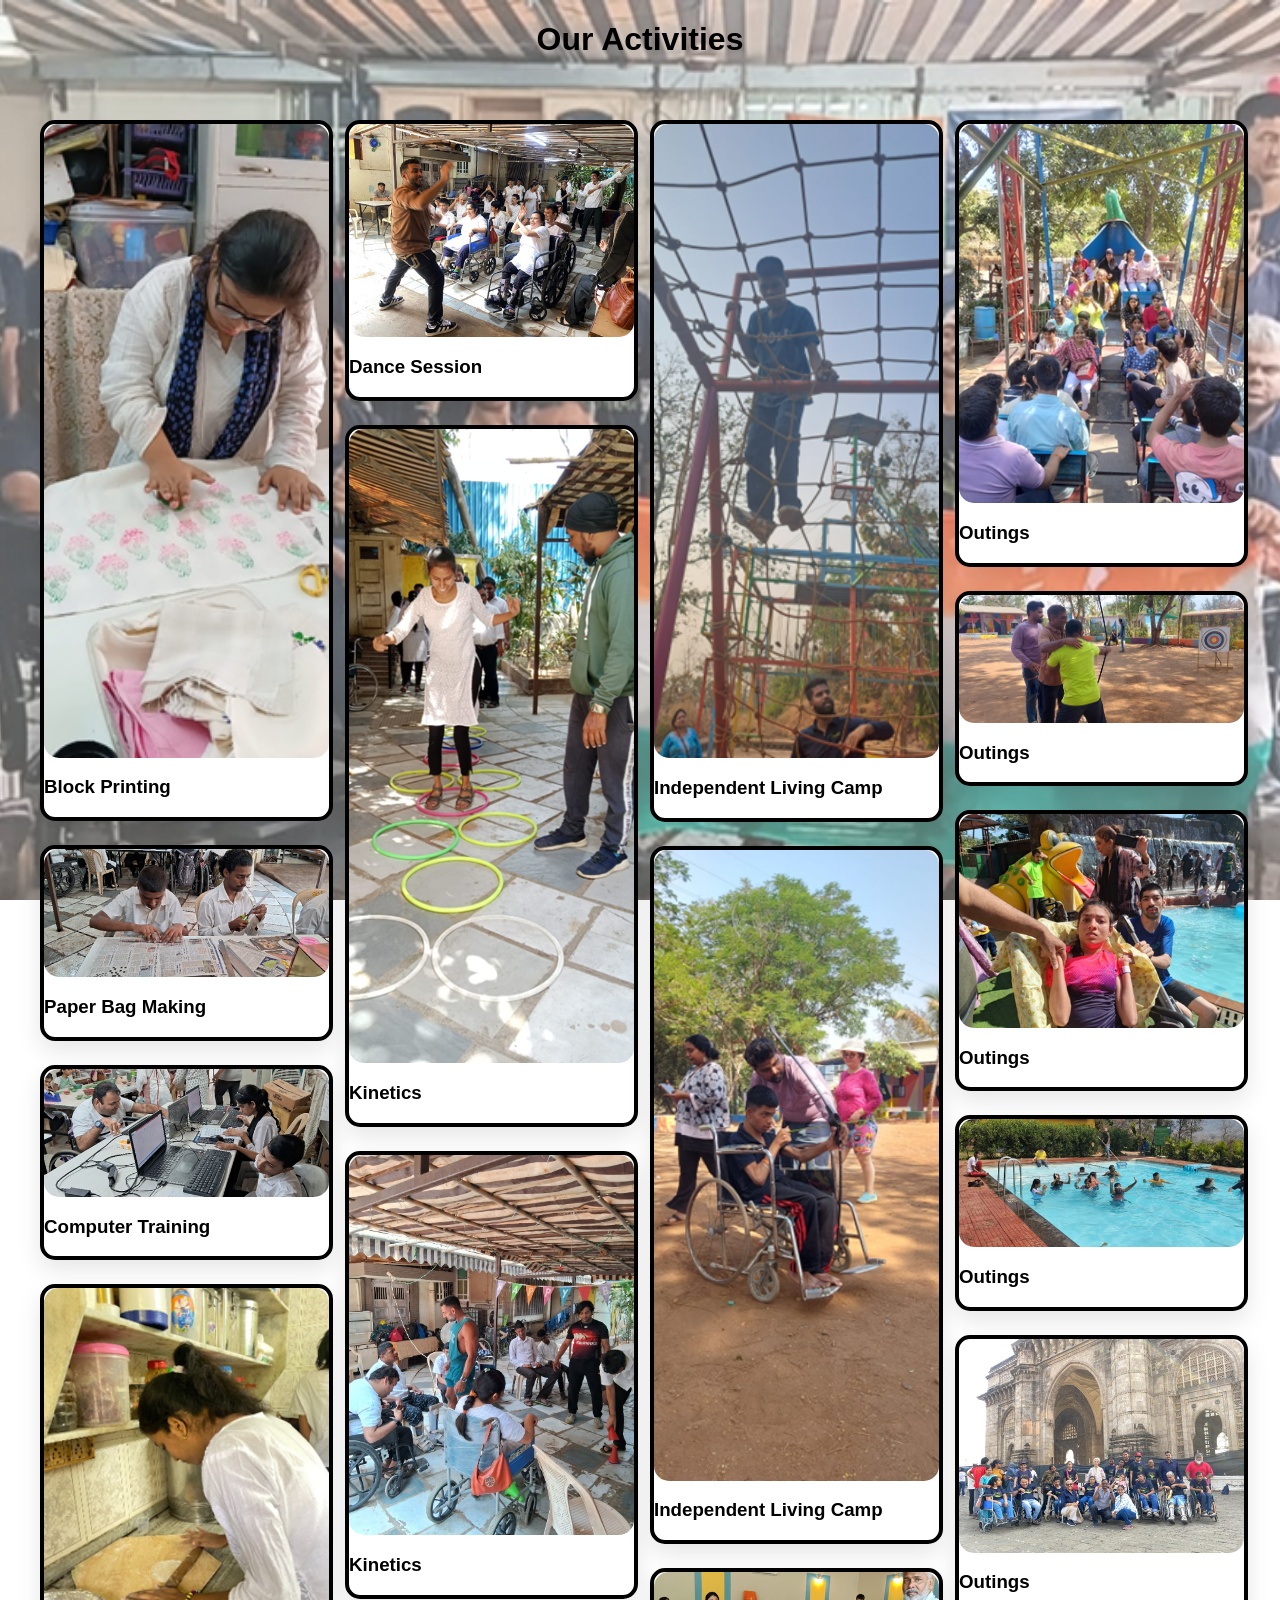
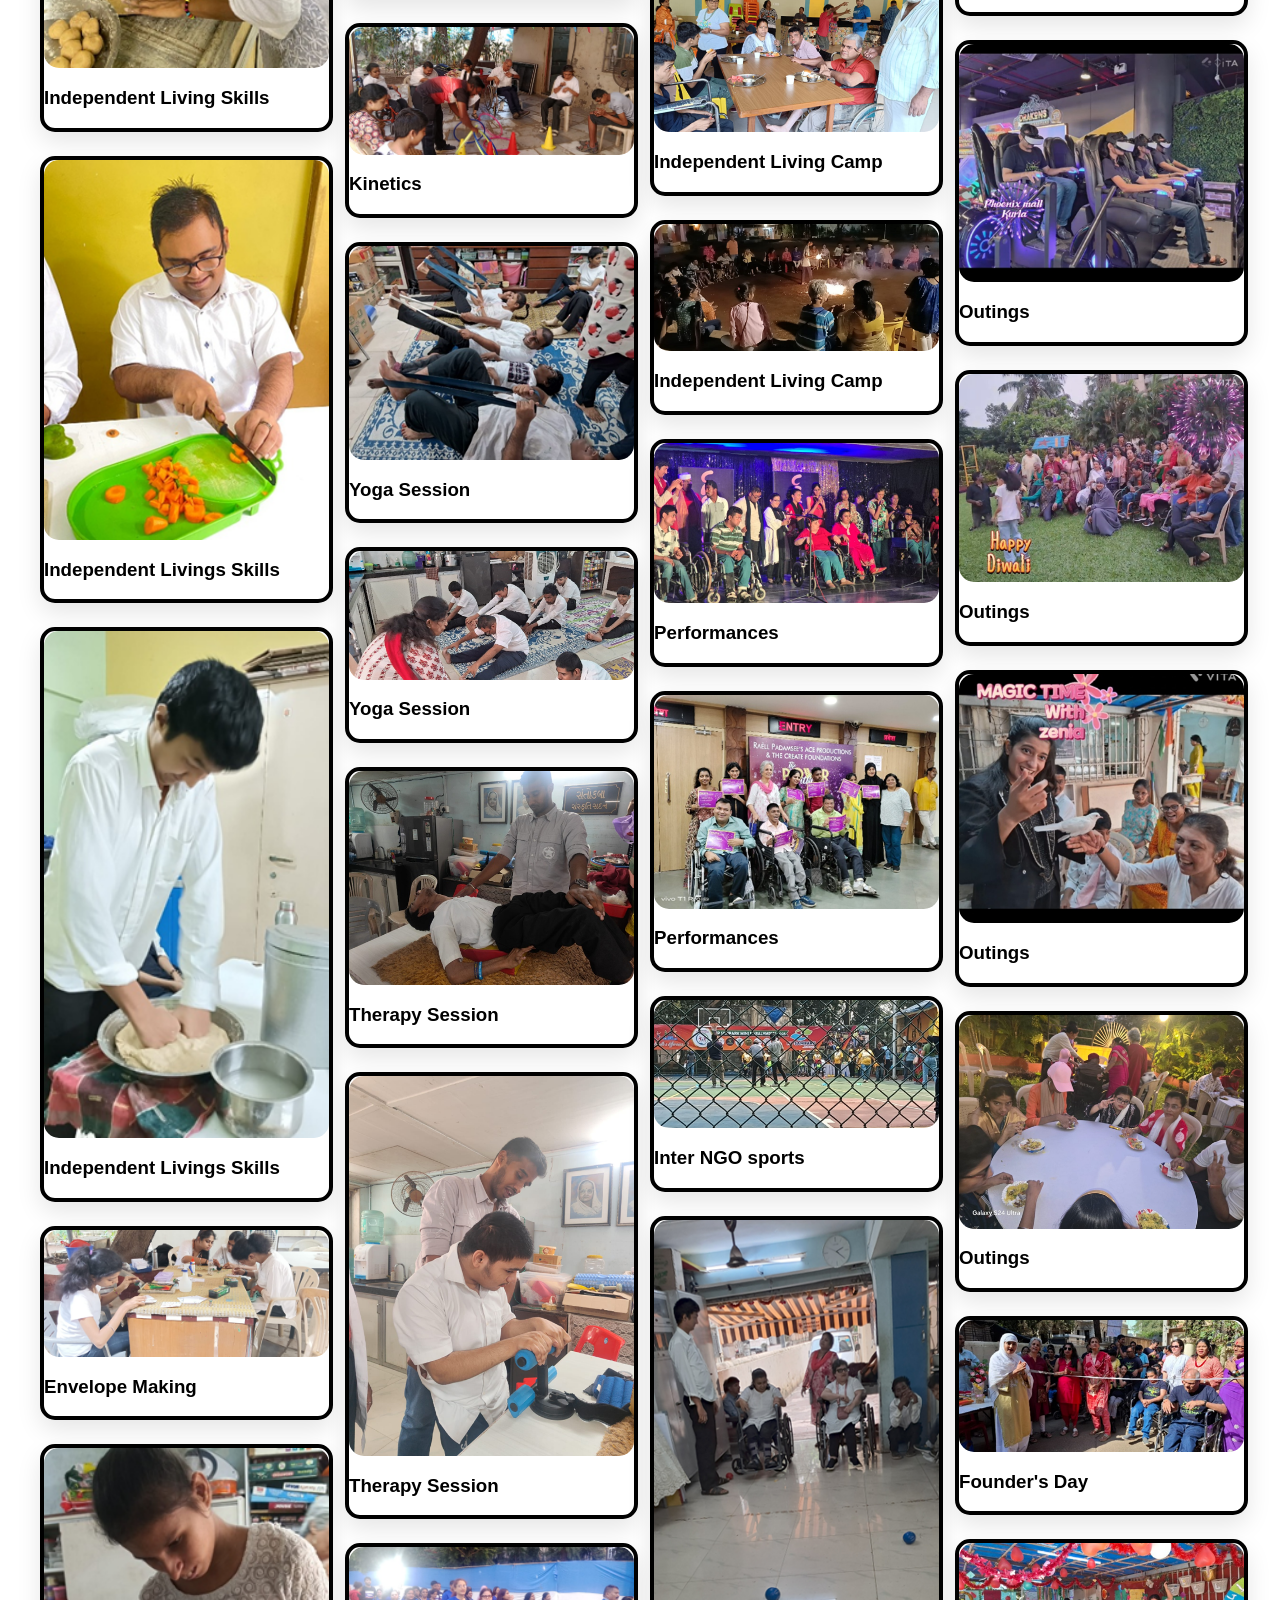
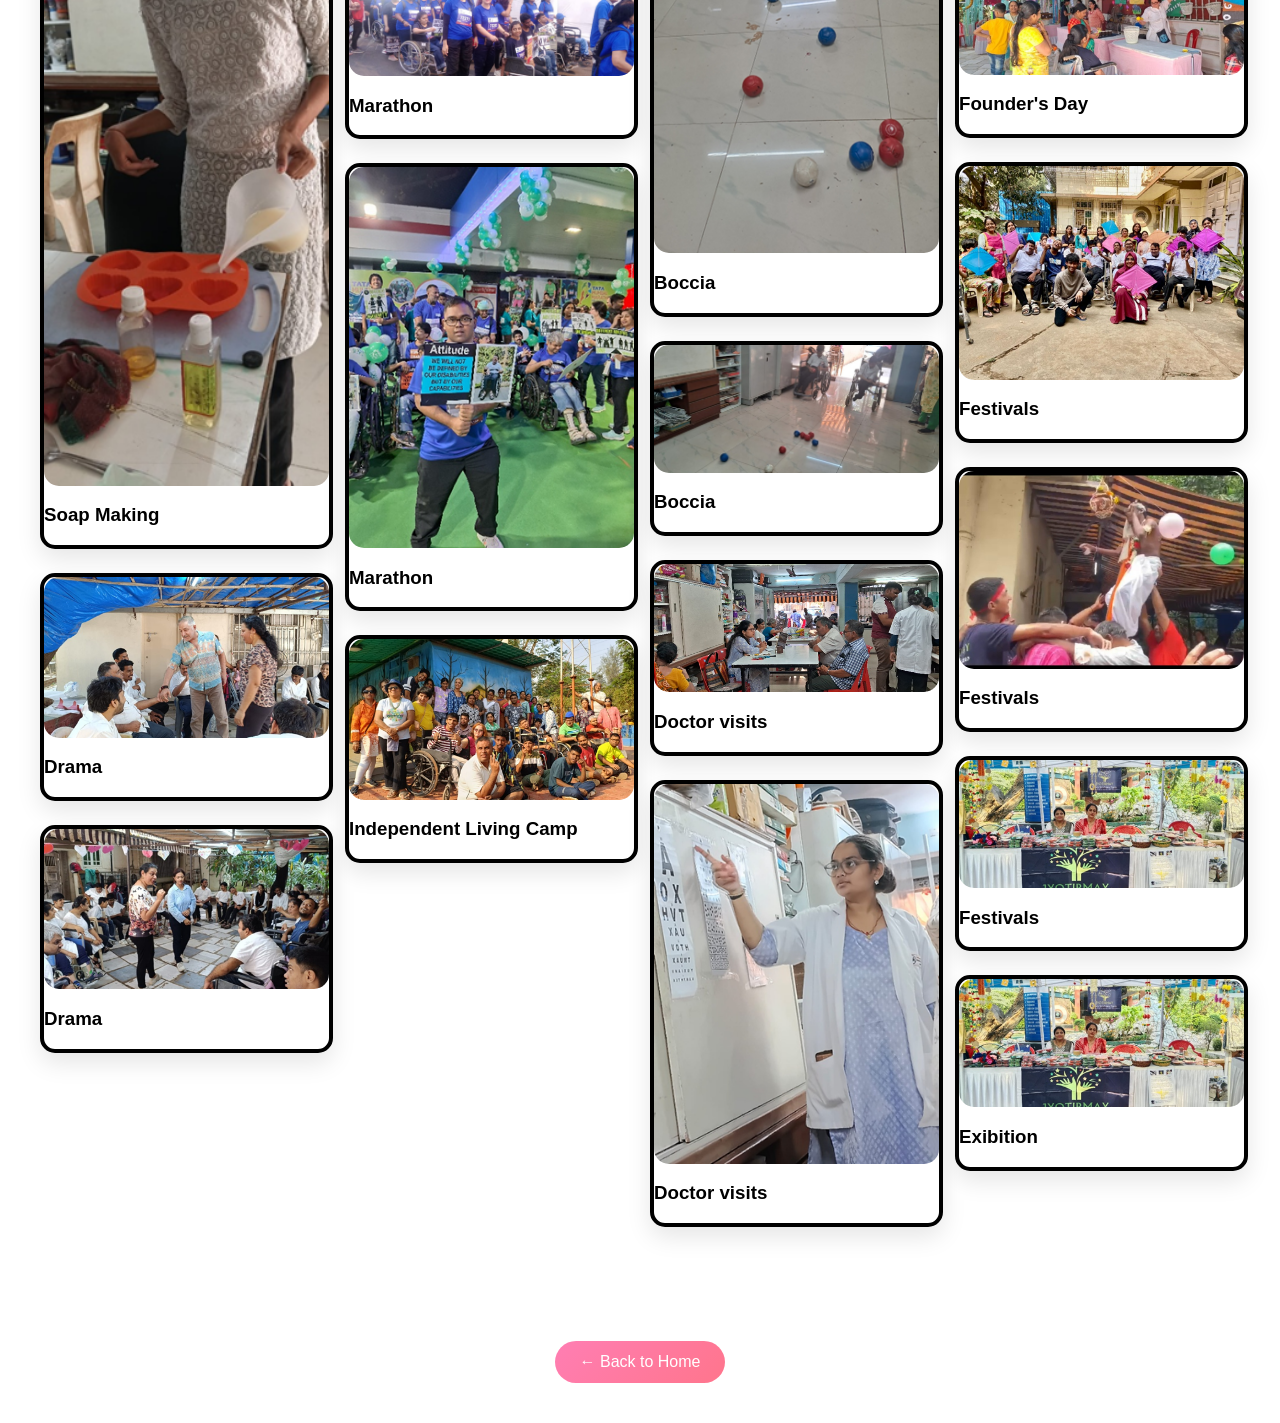
==== gallery.html @ e5c6fc70 "first commit" ====
<!DOCTYPE html>
<html>
<head>
  <title>Gallery - Jyotirmay</title>
  <link rel="stylesheet" href="style.css">
</head>

<body>

<h1 style="text-align:center;">Our Activities</h1>

<div class="gallery">

  <div class="gallery-card">
    <img src="images/img1.png">
    <h3>Block Printing</h3>
  </div>

  <div class="gallery-card">
    <img src="images/img2.png">
    <h3>Paper Bag Making</h3>
  </div>

  <div class="gallery-card">
    <img src="images/img3.png">
    <h3>Computer Training</h3>
  </div>

  <div class="gallery-card">
    <img src="images/img4.png">
    <h3>Independent Living Skills</h3>
  </div>

  <div class="gallery-card">
    <img src="images/img5.png">
    <h3>Independent Livings Skills</h3>
  </div>

  <div class="gallery-card">
    <img src="images/img6.png">
    <h3>Independent Livings Skills</h3>
  </div>
   <div class="gallery-card">
    <img src="images/img7.png">
    <h3>Envelope Making</h3>
  </div>
   <div class="gallery-card">
    <img src="images/img8.png">
    <h3>Soap Making</h3>
  </div>
   <div class="gallery-card">
    <img src="images/img9.png">
    <h3>Drama</h3>
  </div>
   <div class="gallery-card">
    <img src="images/img10.png">
    <h3>Drama</h3>
  </div>
   <div class="gallery-card">
    <img src="images/img11.png">
    <h3>Dance Session</h3>
  </div>
   <div class="gallery-card">
    <img src="images/img12.png">
    <h3>Kinetics</h3>
  </div>
   <div class="gallery-card">
    <img src="images/img13.png">
    <h3>Kinetics</h3>
  </div>
   <div class="gallery-card">
    <img src="images/img14.png">
    <h3>Kinetics</h3>
  </div>
   <div class="gallery-card">
    <img src="images/img15.png">
    <h3>Yoga Session</h3>
  </div>
   <div class="gallery-card">
    <img src="images/img16.png">
    <h3>Yoga Session</h3>
  </div>
   <div class="gallery-card">
    <img src="images/img17.png">
    <h3>Therapy Session</h3>
  </div>
   <div class="gallery-card">
    <img src="images/img18.png">
    <h3>Therapy Session</h3>
  </div>
   <div class="gallery-card">
    <img src="images/img19.png">
    <h3>Marathon</h3>
  </div>
   <div class="gallery-card">
    <img src="images/img20.png">
    <h3>Marathon</h3>
  </div>
   <div class="gallery-card">
    <img src="images/img21.png">
    <h3>Independent Living Camp</h3>
  </div>
   <div class="gallery-card">
    <img src="images/img22.png">
    <h3>Independent Living Camp</h3>
  </div>
   <div class="gallery-card">
    <img src="images/img23.png">
    <h3>Independent Living Camp</h3>
  </div>
   <div class="gallery-card">
    <img src="images/img24.png">
    <h3>Independent Living Camp</h3>
  </div>
   <div class="gallery-card">
    <img src="images/img25.png">
    <h3>Independent Living Camp</h3>
  </div>
   <div class="gallery-card">
    <img src="images/img26.png">
    <h3>Performances</h3>
  </div>
   <div class="gallery-card">
    <img src="images/img27.png">
    <h3>Performances</h3>
  </div>
   <div class="gallery-card">
    <img src="images/img28.png">
    <h3>Inter NGO sports</h3>
  </div>
   <div class="gallery-card">
    <img src="images/img29.png">
    <h3>Boccia</h3>
  </div>
   <div class="gallery-card">
    <img src="images/img30.png">
    <h3>Boccia</h3>
  </div>
   <div class="gallery-card">
    <img src="images/img31.png">
    <h3>Doctor visits</h3>
  </div>
   <div class="gallery-card">
    <img src="images/img32.png">
    <h3>Doctor visits</h3>
  </div>
   <div class="gallery-card">
    <img src="images/img33.png">
    <h3>Outings</h3>
  </div>
   <div class="gallery-card">
    <img src="images/img34.png">
    <h3>Outings</h3>
  </div>
   <div class="gallery-card">
    <img src="images/img35.png">
    <h3>Outings</h3>
  </div>
   <div class="gallery-card">
    <img src="images/img36.png">
    <h3>Outings</h3>
  </div>
   <div class="gallery-card">
    <img src="images/img37.png">
    <h3>Outings</h3>
  </div>
   <div class="gallery-card">
    <img src="images/img38.png">
    <h3>Outings</h3>
  </div>
   <div class="gallery-card">
    <img src="images/img39.png">
    <h3>Outings</h3>
  </div>
   <div class="gallery-card">
    <img src="images/img40.png">
    <h3>Outings</h3>
  </div>
   <div class="gallery-card">
    <img src="images/img41.png">
    <h3>Outings</h3>
  </div>
   <div class="gallery-card">
    <img src="images/img42.png">
    <h3>Founder's Day</h3>
  </div>
   <div class="gallery-card">
    <img src="images/img43.png">
    <h3>Founder's Day</h3>
  </div>
   <div class="gallery-card">
    <img src="images/img44.png">
    <h3>Festivals</h3>
  </div>
   <div class="gallery-card">
    <img src="images/img45.png">
    <h3>Festivals</h3>
  </div>
   <div class="gallery-card">
    <img src="images/img46.png">
    <h3>Festivals</h3>
  </div>
  <div class="gallery-card">
    <img src="images/img46.png">
    <h3>Exibition</h3>
  </div>


</div>

<div style="text-align:center; margin:40px;">
  <a href="index.html" class="btn">← Back to Home</a>
</div>

</body>
</html>
---- style.css ----
body {
  margin: 0;
  font-family: 'Poppins', sans-serif;
  scroll-behavior: smooth;

  background: url("images/group.png") center/cover fixed no-repeat;
  position: relative;
}

/* GLOBAL OVERLAY */
body::before {
  content: "";
  position: fixed;
  top: 0;
  left: 0;
  width: 100%;
  height: 100%;

  background: rgba(255, 255, 255, 0.35); /* light fade */
  z-index: -1;
}

/* NAVBAR */
.navbar {
  position: sticky;
  top: 0;
  background: rgb(182, 200, 24);
  display: flex;
  justify-content: space-between;
  padding: 15px 40px;
  box-shadow: 0 5px 15px rgba(0,0,0,0.1);
  z-index: 1000;
}

.nav-links a {
  margin-left: 20px;
  text-decoration: none;
  color: #333;
  font-weight: 500;
  transition: 0.3s;
}

.nav-links a:hover {
  color: #4facfe;
}

/* 🔥 HERO WITH IMAGE */
.hero {
  position: relative;
  height: 30vh;
  display: flex;
  flex-direction: column;
  justify-content: center;
  align-items: center;

}

/* DARK OVERLAY */
.hero::before {
  content: "";
  position: absolute;
  top: 0;
  left: 0;
  width: 100%;
  height: 100%;
  background: rgba(227, 14, 14, 0.5);
}

/* TEXT ABOVE IMAGE */
.hero * {
  position: relative;
  z-index: 1;
  color: white;
  text-align: center;
}

.hero h1 {
  font-size: 3rem;
  margin-bottom: 10px;
}
.hero-content {
  background: rgba(221, 218, 218, 0.8);
  backdrop-filter: blur(10px);
  padding: 40px;
  border-radius: 20px;
}

/* SECTIONS */
section {
  padding: 80px 20px;
  max-width: 1100px;
  margin: 40px auto;
  
  background: rgba(255, 255, 255, 0.9); /* glass effect */
  border-radius: 15px;
    backdrop-filter: blur(5px);

}
/* CARDS */
.flex {
  display: flex;
  gap: 20px;
  flex-wrap: wrap;
}

.card {
  background: white;
  padding: 25px;
  border-radius: 15px;
  flex: 1;
  box-shadow: 0 10px 25px rgba(0,0,0,0.1);
  transition: 0.3s;
}

.card:hover {
  transform: translateY(-5px);
}

/* BUTTON */
.btn {
  display: inline-block;
  padding: 12px 25px;
  background: linear-gradient(135deg, #ff7eb3, #ff758c);
  color: white;
  border-radius: 25px;
  text-decoration: none;
  margin-top: 10px;
  transition: 0.3s;
}

.btn:hover {
  transform: scale(1.05);
}

/* LIST */
ul {
  list-style: none;
  padding: 0;
}

ul li {
  background: white;
  margin: 10px 0;
  padding: 15px;
  border-radius: 10px;
  box-shadow: 0 5px 10px rgba(0,0,0,0.05);
}

/* GALLERY */
.gallery {
  column-count: 4;
  column-gap: 20px;
  padding: 40px;
}

.gallery img {
  width: 100%;
  height: 200px;
  object-fit: cover;
  border-radius: 15px;
  transition: 0.3s;
}

.gallery img:hover {
  transform: scale(1.05);
}

/* MOBILE */
@media(max-width: 768px) {
  .navbar {
    flex-direction: column;
    text-align: center;
  }

  .hero h1 {
    font-size: 2rem;
  }
}

.gallery-card {
  display: inline-block;
  width: 100%;
  margin-bottom: 20px;

  background: white;
  border-radius: 15px;
  overflow: hidden;

  border: 4px solid #000; /* 🔥 black border */
  
  box-shadow: 0 10px 25px rgba(0,0,0,0.1);
  transition: 0.3s;
}

.gallery-card img {
  width: 100%;
  height: auto; /* THIS IS KEY 🔥 */
  display: block;
}
/* LOGO */
.logo {
  display: flex;
  align-items: center;
  gap: 10px;
}

.logo img {
  height: 50px;
  width: auto;
}

.logo span {
  font-weight: 700;
  font-size: 1.2rem;
}
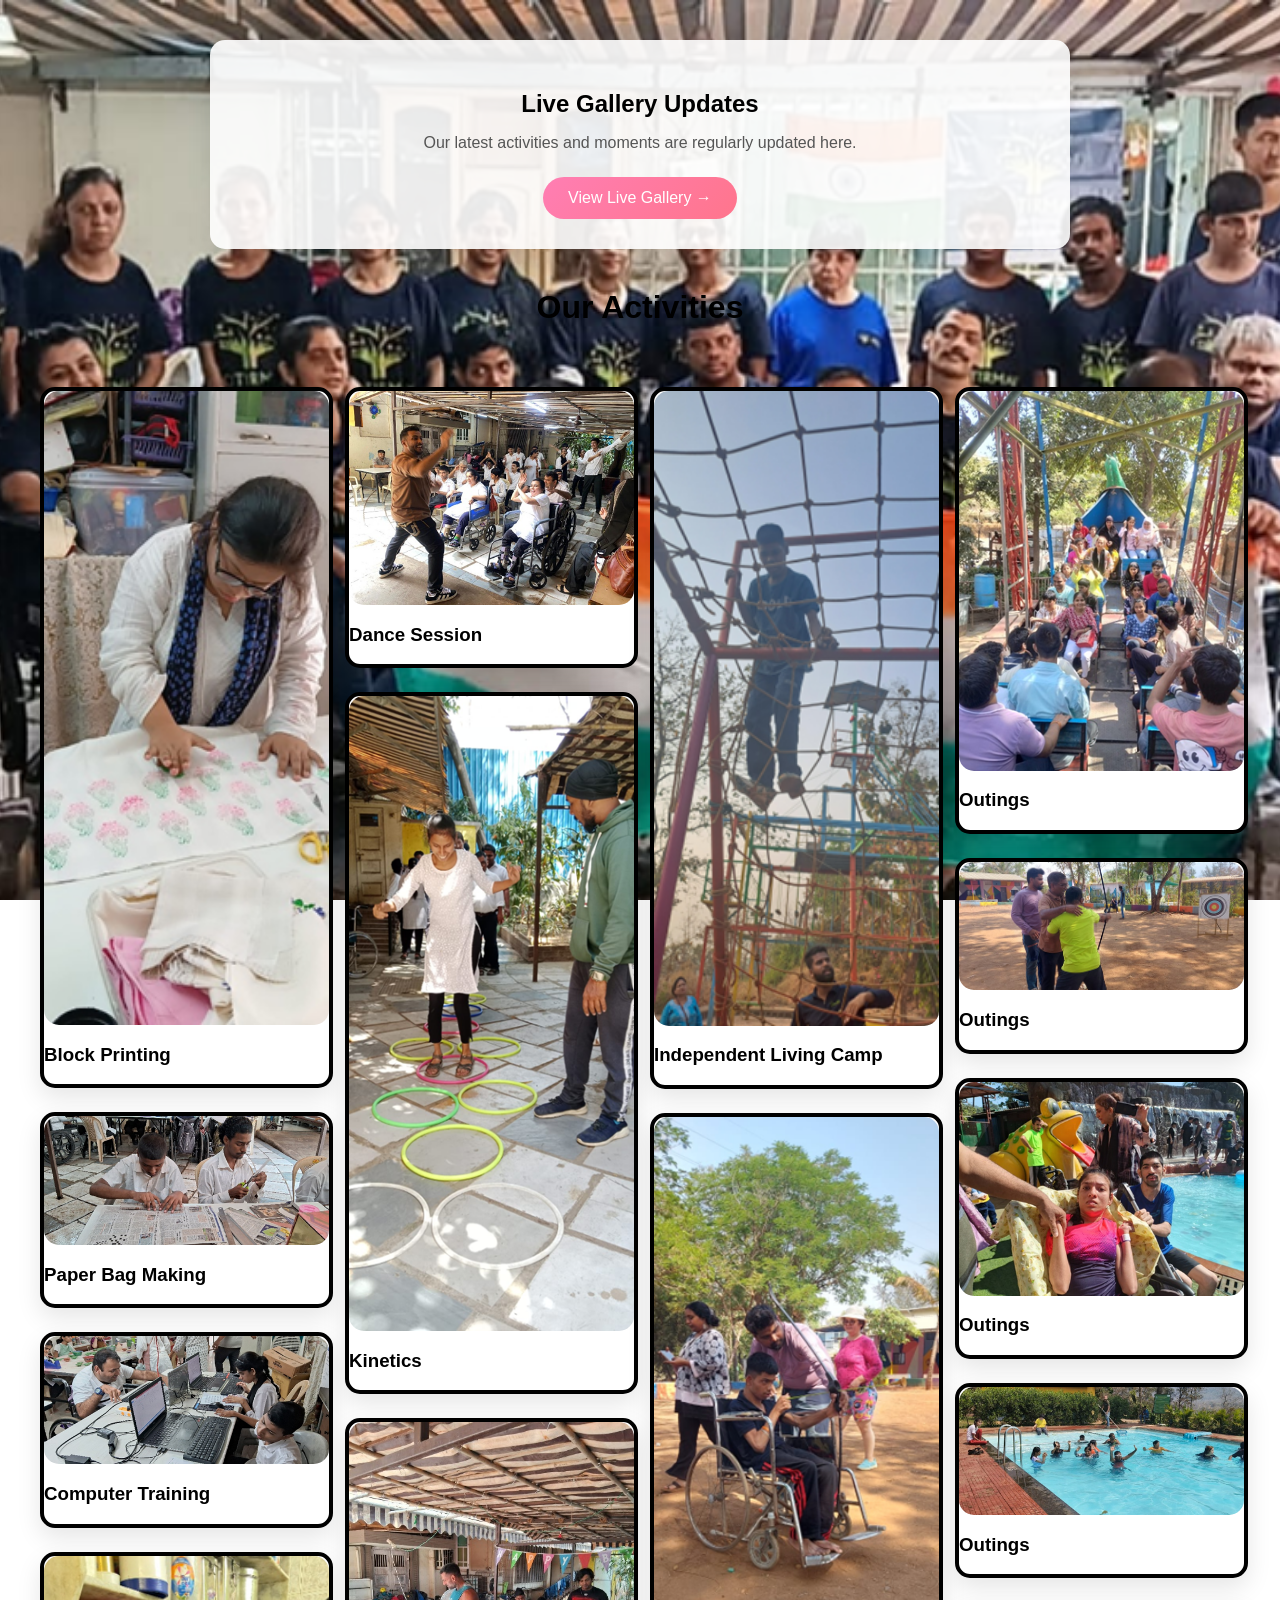
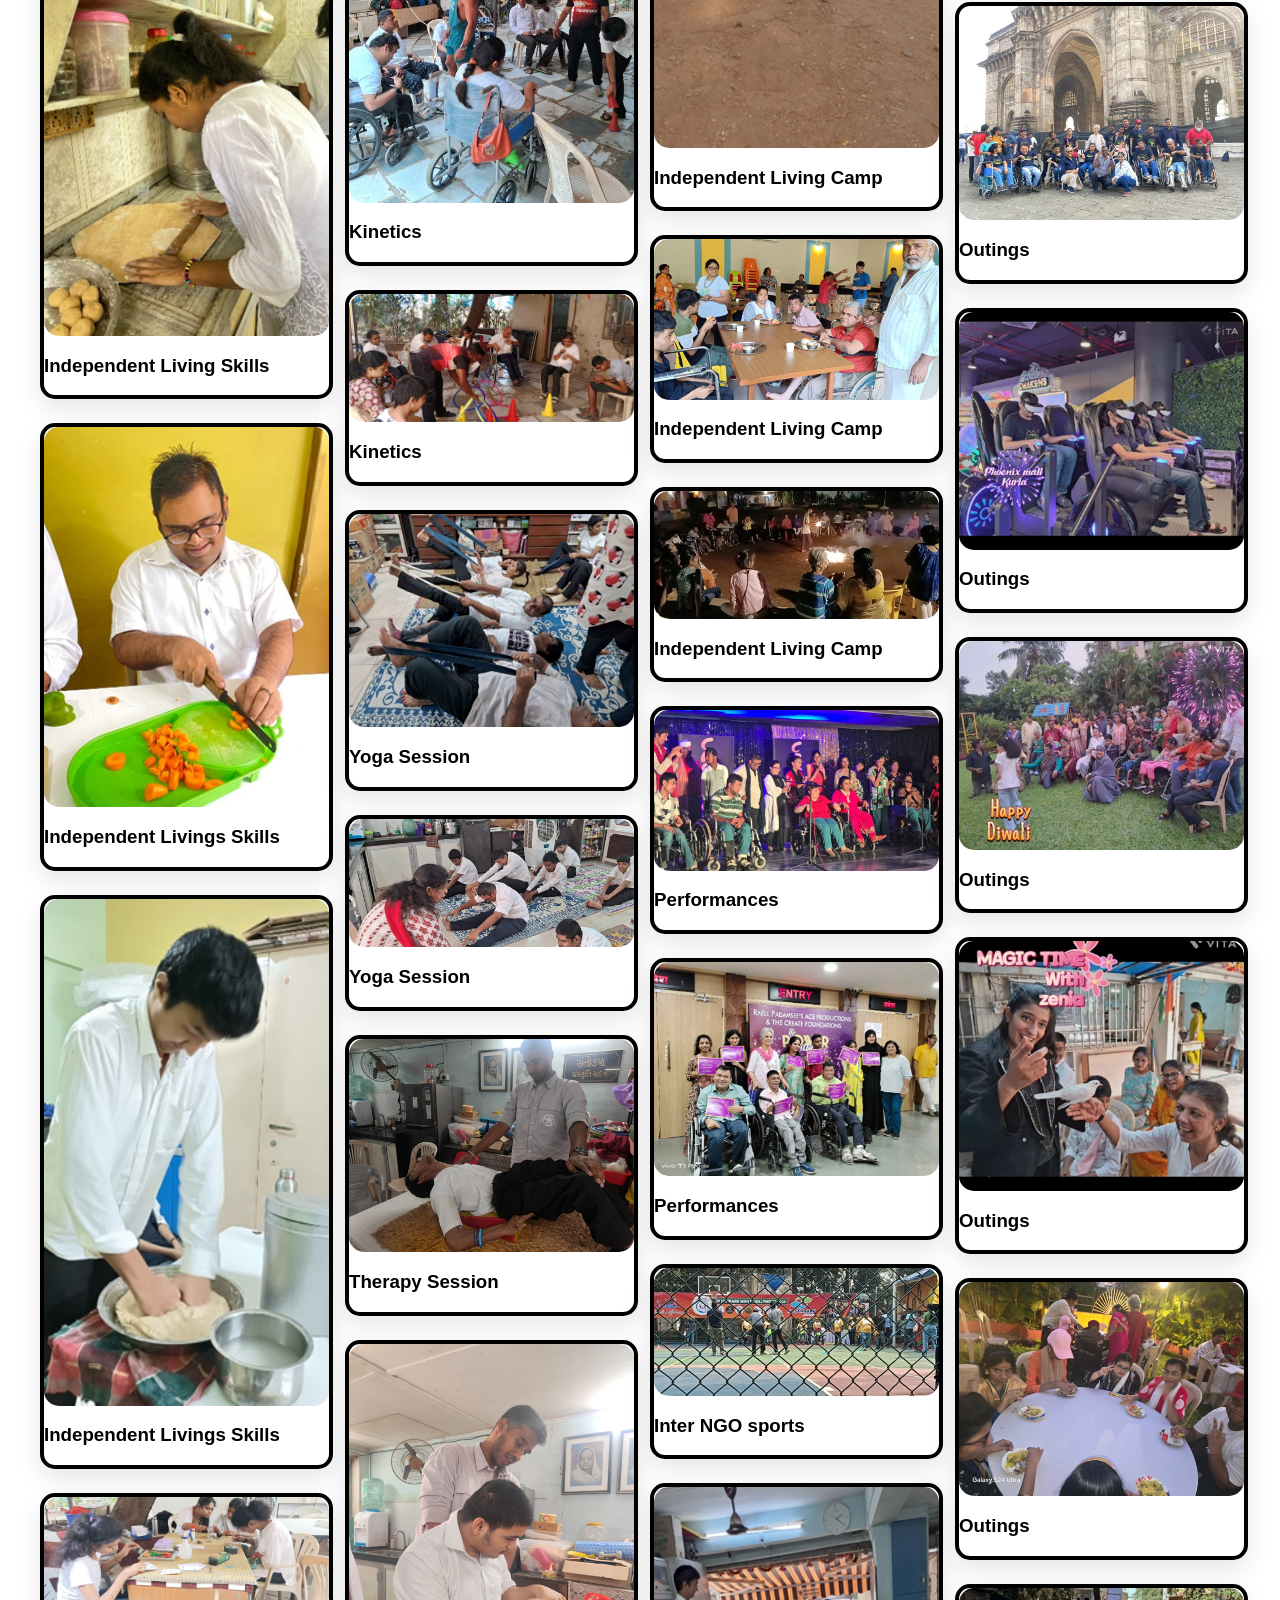
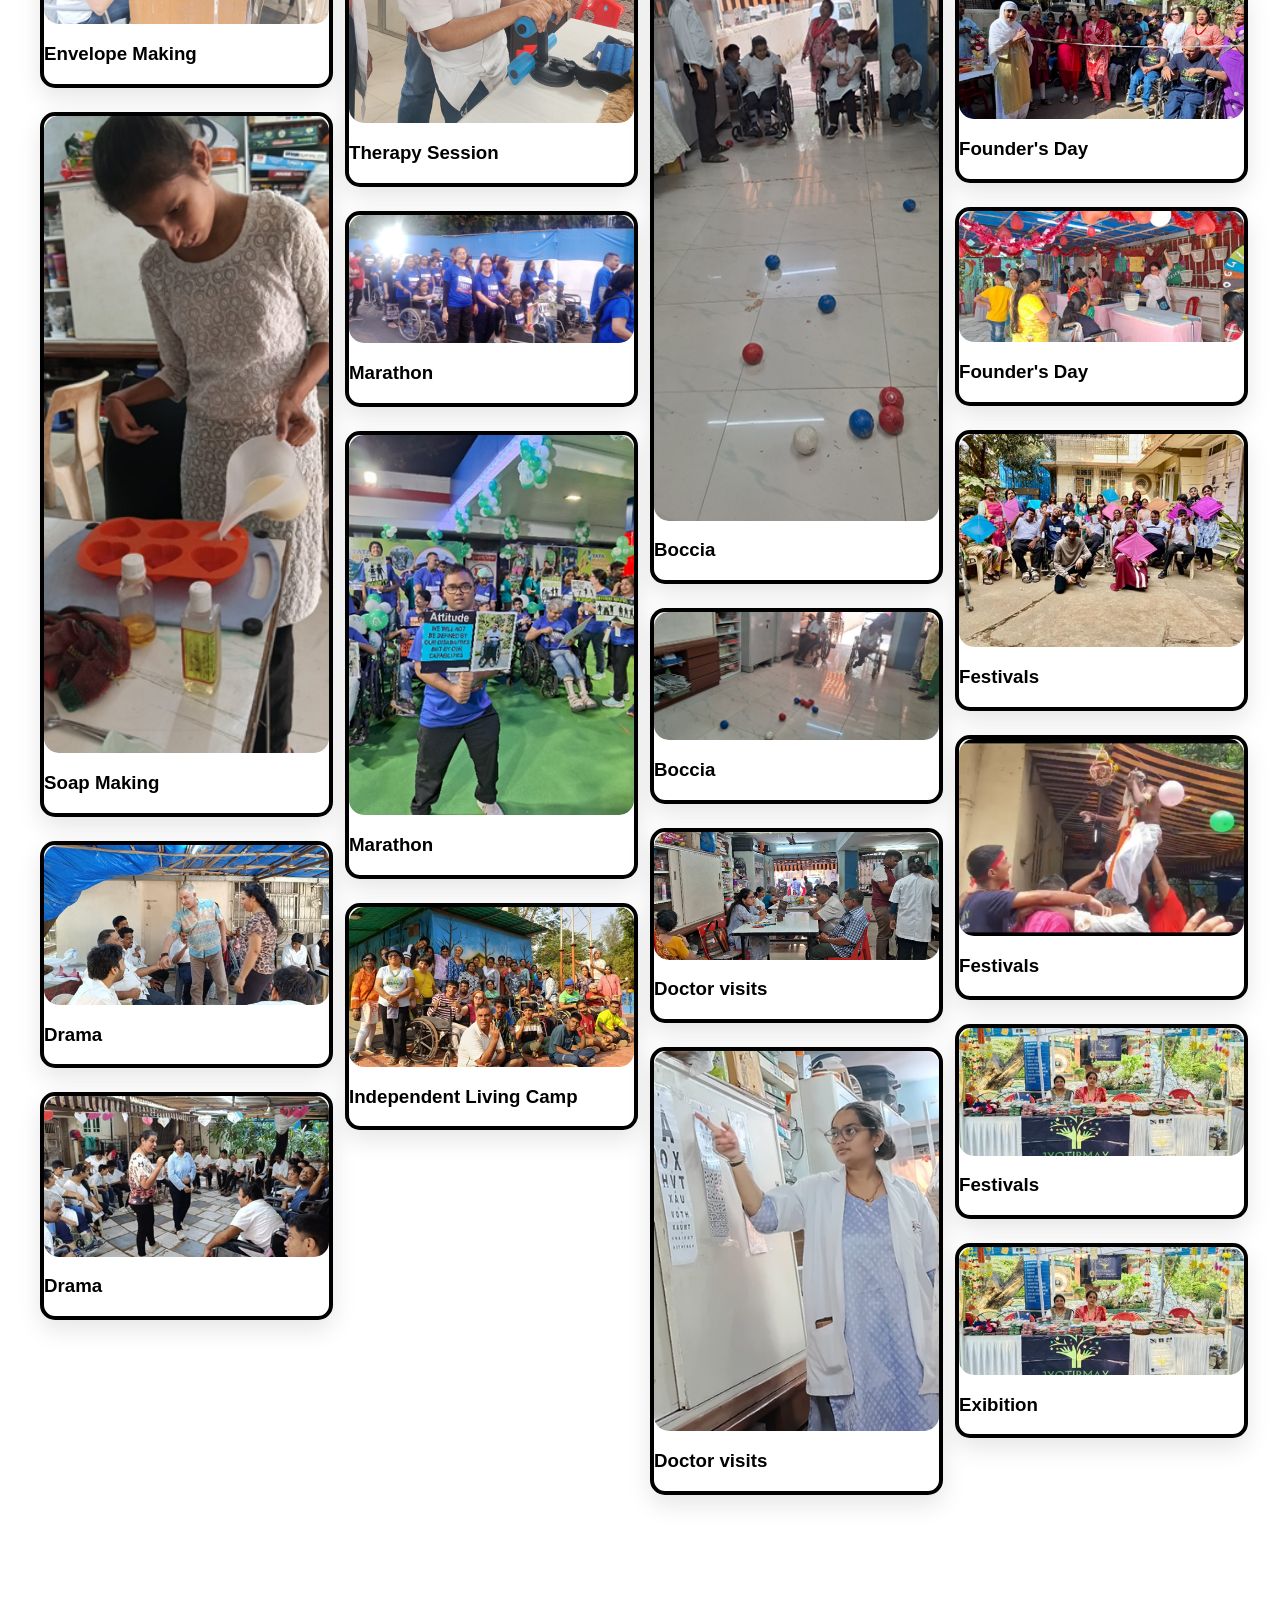
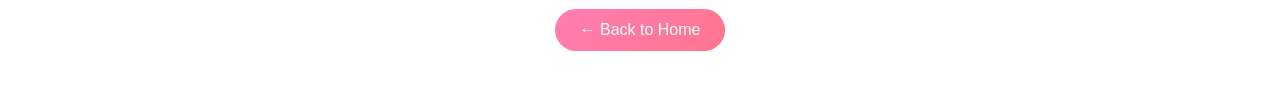
==== commit bec9c501: "updatd" ====
--- a/gallery.html
+++ b/gallery.html
@@ -6,6 +6,14 @@
 </head>
 
 <body>
+  <div class="live-gallery">
+  <h2>Live Gallery Updates</h2>
+  <p>Our latest activities and moments are regularly updated here.</p>
+
+  <a href="https://your-google-photos-link" target="_blank" class="btn">
+    View Live Gallery →
+  </a>
+</div>
 
 <h1 style="text-align:center;">Our Activities</h1>
 
--- a/style.css
+++ b/style.css
@@ -4,21 +4,11 @@
   scroll-behavior: smooth;
 
   background: url("images/group.png") center/cover fixed no-repeat;
-  position: relative;
-}
-
-/* GLOBAL OVERLAY */
-body::before {
-  content: "";
-  position: fixed;
-  top: 0;
-  left: 0;
-  width: 100%;
-  height: 100%;
-
-  background: rgba(255, 255, 255, 0.35); /* light fade */
-  z-index: -1;
-}
+}
+
+/* ❌ REMOVED GLOBAL OVERLAY (no more second box look) */
+/* body::before { display: none; } */
+
 
 /* NAVBAR */
 .navbar {
@@ -44,58 +34,64 @@
   color: #4facfe;
 }
 
-/* 🔥 HERO WITH IMAGE */
+
 .hero {
   position: relative;
-  height: 30vh;
-  display: flex;
-  flex-direction: column;
+  height: 90vh; /* 🔥 full screen feel */
+  width: 100%;
+
+  display: flex;
   justify-content: center;
   align-items: center;
 
-}
-
-/* DARK OVERLAY */
-.hero::before {
-  content: "";
-  position: absolute;
-  top: 0;
-  left: 0;
-  width: 100%;
-  height: 100%;
-  background: rgba(227, 14, 14, 0.5);
-}
-
-/* TEXT ABOVE IMAGE */
-.hero * {
-  position: relative;
-  z-index: 1;
-  color: white;
   text-align: center;
-}
-
+    background-color: transparent;
+}
+
+/* HERO CONTENT */
+.hero-content {
+  background: rgba(255, 255, 255, 0.85);
+  backdrop-filter: blur(12px);
+
+  padding: 50px 60px;
+  border-radius: 20px;
+
+  max-width: 700px;
+  width: 90%;
+
+  box-shadow: 0 15px 40px rgba(0,0,0,0.2);
+}
+
+/* TEXT */
 .hero h1 {
   font-size: 3rem;
-  margin-bottom: 10px;
-}
-.hero-content {
-  background: rgba(221, 218, 218, 0.8);
-  backdrop-filter: blur(10px);
-  padding: 40px;
-  border-radius: 20px;
-}
+  margin-bottom: 15px;
+  color: #111;
+}
+
+.hero p {
+  font-size: 1.2rem;
+  margin-bottom: 20px;
+}
+
 
 /* SECTIONS */
-section {
+section:not(.hero) {
   padding: 80px 20px;
-  max-width: 1100px;
+  max-width: 1300px;
   margin: 40px auto;
-  
-  background: rgba(255, 255, 255, 0.9); /* glass effect */
-  border-radius: 15px;
-    backdrop-filter: blur(5px);
-
-}
+
+  background: rgba(255, 255, 255, 0.9);
+  border-radius: 15px;
+  backdrop-filter: blur(5px);
+}
+
+section p {
+  font-size: 1.3rem;
+  line-height: 1.8;
+}
+
+
 /* CARDS */
 .flex {
   display: flex;
@@ -115,6 +111,7 @@
 .card:hover {
   transform: translateY(-5px);
 }
+
 
 /* BUTTON */
 .btn {
@@ -132,6 +129,7 @@
   transform: scale(1.05);
 }
 
+
 /* LIST */
 ul {
   list-style: none;
@@ -146,6 +144,7 @@
   box-shadow: 0 5px 10px rgba(0,0,0,0.05);
 }
 
+
 /* GALLERY */
 .gallery {
   column-count: 4;
@@ -164,6 +163,47 @@
 .gallery img:hover {
   transform: scale(1.05);
 }
+
+
+/* GALLERY CARD */
+.gallery-card {
+  display: inline-block;
+  width: 100%;
+  margin-bottom: 20px;
+
+  background: white;
+  border-radius: 15px;
+  overflow: hidden;
+
+  border: 4px solid #000;
+  box-shadow: 0 10px 25px rgba(0,0,0,0.1);
+  transition: 0.3s;
+}
+
+.gallery-card img {
+  width: 100%;
+  height: auto;
+  display: block;
+}
+
+
+/* LOGO */
+.logo {
+  display: flex;
+  align-items: center;
+  gap: 10px;
+}
+
+.logo img {
+  height: 50px;
+  width: auto;
+}
+
+.logo span {
+  font-weight: 700;
+  font-size: 1.2rem;
+}
+
 
 /* MOBILE */
 @media(max-width: 768px) {
@@ -175,41 +215,32 @@
   .hero h1 {
     font-size: 2rem;
   }
-}
-
-.gallery-card {
-  display: inline-block;
-  width: 100%;
-  margin-bottom: 20px;
-
-  background: white;
-  border-radius: 15px;
-  overflow: hidden;
-
-  border: 4px solid #000; /* 🔥 black border */
-  
+
+  .gallery {
+    column-count: 2;
+  }
+}
+
+
+
+/* LIVE GALLERY SECTION */
+.live-gallery {
+  text-align: center;
+  margin: 40px auto;
+  max-width: 800px;
+
+  background: rgba(255, 255, 255, 0.9);
+  padding: 30px;
+  border-radius: 15px;
+
   box-shadow: 0 10px 25px rgba(0,0,0,0.1);
-  transition: 0.3s;
-}
-
-.gallery-card img {
-  width: 100%;
-  height: auto; /* THIS IS KEY 🔥 */
-  display: block;
-}
-/* LOGO */
-.logo {
-  display: flex;
-  align-items: center;
-  gap: 10px;
-}
-
-.logo img {
-  height: 50px;
-  width: auto;
-}
-
-.logo span {
-  font-weight: 700;
-  font-size: 1.2rem;
+}
+
+.live-gallery h2 {
+  margin-bottom: 10px;
+}
+
+.live-gallery p {
+  margin-bottom: 15px;
+  color: #555;
 }
